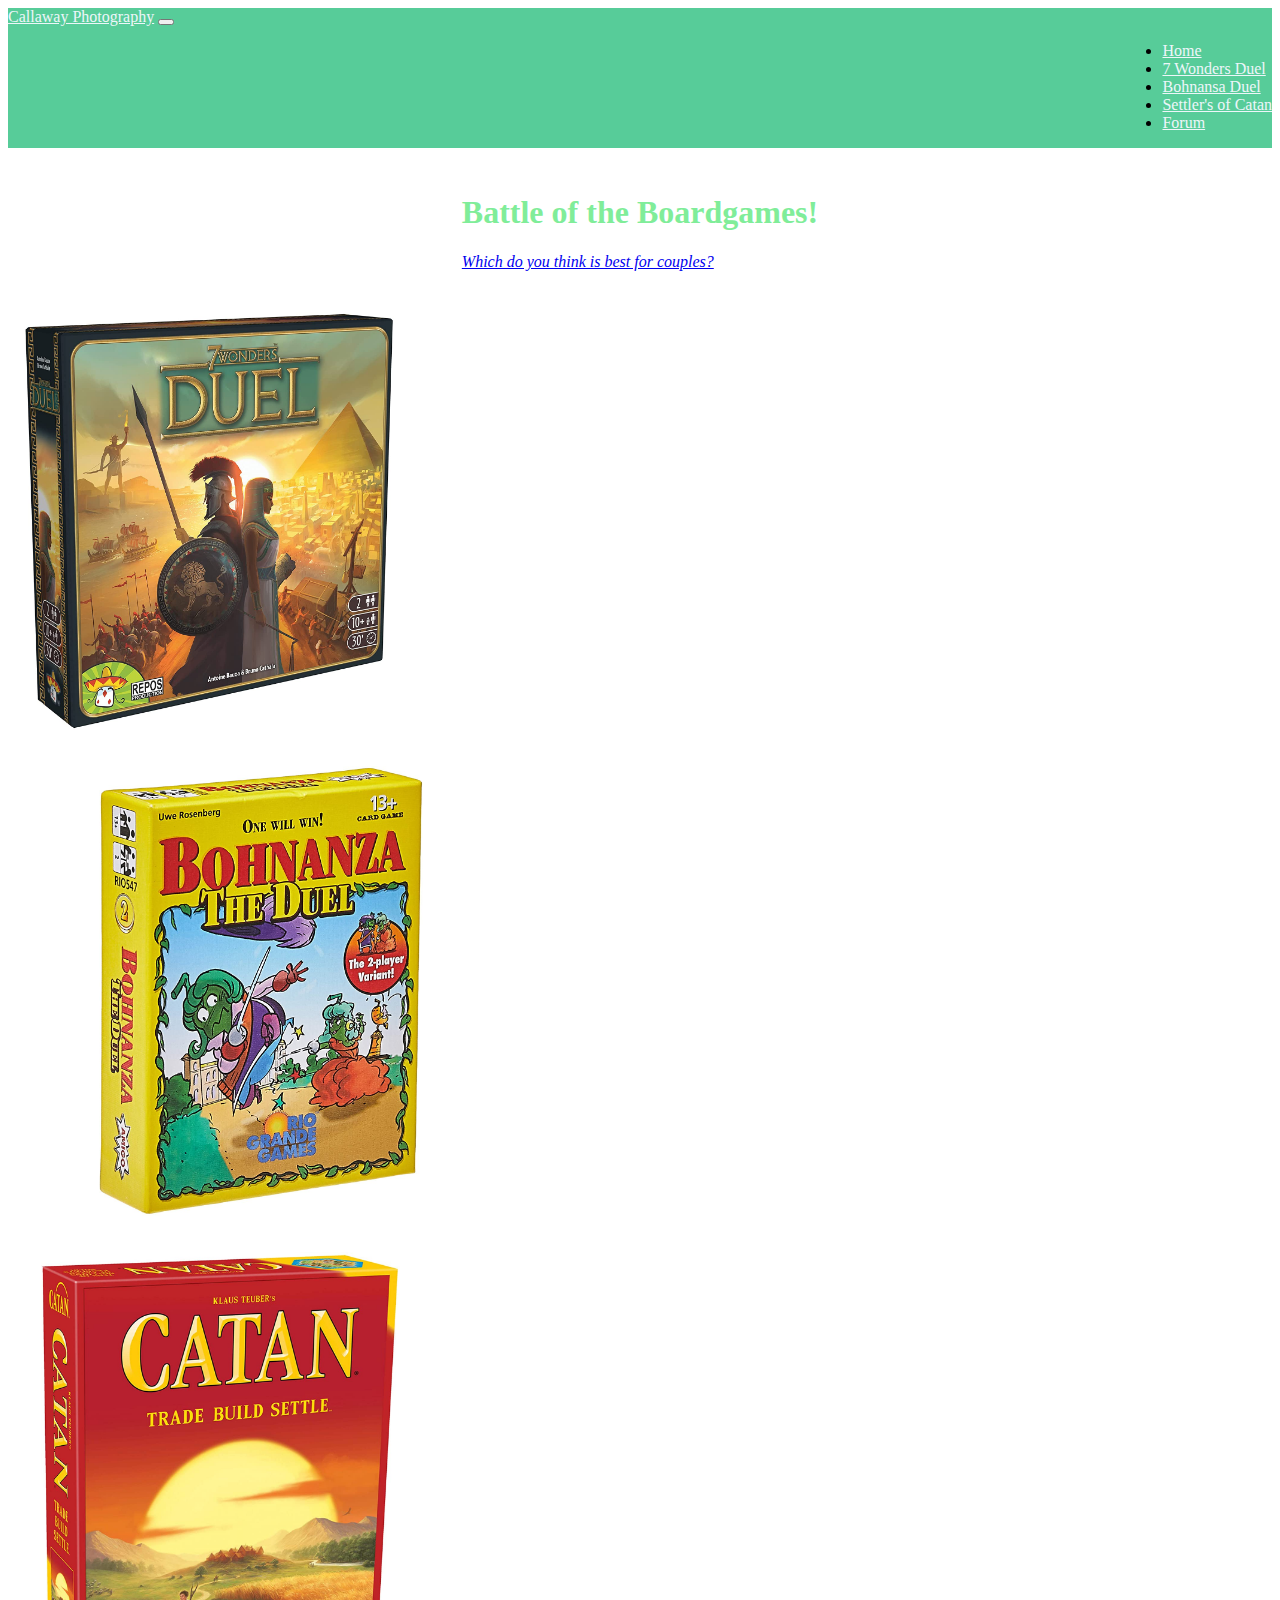
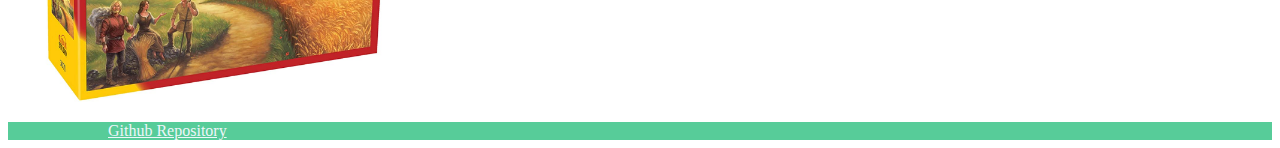
==== index.html @ f67350e7 "fixed links" ====
<!DOCTYPE html>
<html lang="en" dir="ltr">
  <head>
    <meta charset="utf-8">
    <meta name="viewport" content="width=device-width, initial-scale=1, shrink-to-fit=no">
    <link rel="stylesheet" href="https://stackpath.bootstrapcdn.com/bootstrap/4.1.3/css/bootstrap.min.css" integrity="sha384-MCw98/SFnGE8fJT3GXwEOngsV7Zt27NXFoaoApmYm81iuXoPkFOJwJ8ERdknLPMO" crossorigin="anonymous">
    <link rel="stylesheet" href="css/styles.css">
    <title></title>
  </head>
  <body>

    <!-- Menu Bar -->
    <nav class="navbar navbar-expand-lg navbar-light" style="background-color: #57CC99;">
      <a class="navbar-brand" style="color: #EDF6F9; font-family:Snell Roundhand; font-style: cursive;" href="/index.html">Callaway Photography</a>
      <button class="navbar-toggler" type="button" data-toggle="collapse" data-target="#navbarNavDropdown" aria-controls="navbarNavDropdown" aria-expanded="false" aria-label="Toggle navigation">
        <span class="navbar-toggler-icon"></span>
      </button>
      <div class="menu-container">
        <div class="collapse navbar-collapse" id="navbarNavDropdown">
          <ul class="navbar-nav">
            <li class="nav-item active">
              <a class="nav-link" style="color: #EDF6F9;" href="/index.html">Home</a>
            </li>
            <li class="nav-item">
              <a class="nav-link" style="color: #EDF6F9;" href="pages/games/seven-wonders-duel.html">7 Wonders Duel</a>
            </li>
            <li class="nav-item">
              <a class="nav-link" style="color: #EDF6F9;" href="pages/games/bohnanza-duel.html">Bohnansa Duel</a>
            </li>
            <li class="nav-item">
              <a class="nav-link" style="color: #EDF6F9;" href="pages/games/catan-duel.html">Settler's of Catan</a>
            </li>
            <li class="nav-item">
              <a class="nav-link" style="color: #EDF6F9;" href="pages/forum.html">Forum</a>
            </li>
          </ul>
        </div>
      </div>
    </nav>
<!--Intro Content-->
<div class="Intro-content-container">
  <div class="Intro-content">
    <h1>Battle of the Boardgames!</h1>
    <a href="/pages/forum.html" style="color: " id="subtitle"><em>Which do  you think is best for couples?</em></a>
  </div>
</div>
<!--Photo Bar-->
<div class="photo-container-home">
  <div class="photo"><a href="#"><img class="photosize" src="images/7Wondersduelimage.jpg" alt="Picture of 7 Wonders Duel Boardgame"></a></div>
  <div class="photo"><a href="#"><img class="photosize" src="images/Bohnanzaimage.jpg" alt="Picture of Bohnanza Boardgame"></a></div>
  <div class="photo"><a href="#"><img class="photosize" src="images/Settlerpicture.jpg" alt="Picture of Setters of Catan Boardgame"></a></div>
</div>
<!--Footer -->
  <div class="footer-container">
    <div class="footer">
      <a style="color: #EDF6F9"; href="https://github.com/RefinedSnack/cs260_Creative_Project_01.git">Github Repository</a>
    </div>
  </div>

<!--Bootstrap script -->
    <script src="https://code.jquery.com/jquery-3.3.1.slim.min.js" integrity="sha384-q8i/X+965DzO0rT7abK41JStQIAqVgRVzpbzo5smXKp4YfRvH+8abtTE1Pi6jizo" crossorigin="anonymous"></script>
    <script src="https://cdnjs.cloudflare.com/ajax/libs/popper.js/1.14.3/umd/popper.min.js" integrity="sha384-ZMP7rVo3mIykV+2+9J3UJ46jBk0WLaUAdn689aCwoqbBJiSnjAK/l8WvCWPIPm49" crossorigin="anonymous"></script>
    <script src="https://stackpath.bootstrapcdn.com/bootstrap/4.1.3/js/bootstrap.min.js" integrity="sha384-ChfqqxuZUCnJSK3+MXmPNIyE6ZbWh2IMqE241rYiqJxyMiZ6OW/JmZQ5stwEULTy" crossorigin="anonymous"></script>
  </body>
</html>
---- css/styles.css ----
/*Font Style & Color*/
h1, h2{
  font-style: cursive;
  font-family: snell Roundhand;
  color:  #80ED99;
}
.subtitle h1 {
  text-align: center;
}

}
p, ul, h3{
  color: #22577A;
}
#person{ /*Review page reviewer names*/
  color: #EDF6F9;
}


.photosize {
  width: 30%;
}
.photosize-w{
  width: 30%;
}


/*Menu Bar Style*/
.menu-item {
  color: #EDF6F9; /*Font White*/
  display: flex;
  justify-content: flex-end;
}
.menu-container {
  display: flex;
  justify-content: flex-end;
  margin-left: auto;
}

/*Title*/

.title {
  display: flex;
  text-align: center;
  margin-top: 50px;
  margin-bottom: 50px;
  flex-direction: column;
}
.title-container {
  display: flex;
  flex-direction: column;
  justify-content: center;
}

/*Home Page*/
.Intro-content-container{
  display:flex;
  margin: 25px 25px 25px 25px;
  justify-content: center;
}

.photo-container-home {
  display: flex;
  justify-content: center;
}

.photo{
  margin: 1rem 1rem 1rem 1rem;
  display: flex;
  justify-content: center;
}


#list{
  list-style-type: none;
}

.footer-container {
  background-color: #57CC99;
  margin-left: 0;
}
.footer{
  margin-left: 100px;
}


/*Reviews Page*/

.forum-item {
  background-color: #83D3D5;
  display:flex;
  flex-direction: column;
  flex-wrap: wrap;
  margin-bottom: 20px;
  margin-left:100px;
  margin-right:100px;
  padding: 20px 20px 20px 20px;

}
.forum-Container{
  margin-top: 50px;
  margin-bottom: 50px;
}

#reviews {
  font-style: italic;
}


/*Moble */
@media only screen and (max-width: 400px) {


  .photo-container-home, .photo-container-portfolio, .pricing-container {
    display: flex;
    flex-direction: column;
    justify-content: center;
    flex-wrap: wrap;
  }
  .About-item{
    display: flex;
    flex-direction: column;
  }
  .photosize {
    width: 30%;
  }

}
/*Tablet*/
@media only screen and (min-width: 401px) and (max-width: 960px) {

  .photo-container-home, .photo-container-portfolio, .pricing-container {
    display: flex;
    flex-direction: row;
    justify-content: center;
    flex-wrap: wrap;
  }
  .About-item{
    display: flex;
    flex-direction: row;
  }
}
/*Desktop*/
@media only screen and (min-width: 961px){

  .photo-container-home, .photo-container-portfolio, .pricing-container {
    display: flex;
    flex-direction: row;
    flex-wrap: wrap;
    justify-content: center;
  }
  .About-item{
    display: flex;
    flex-direction: row;
  }
}
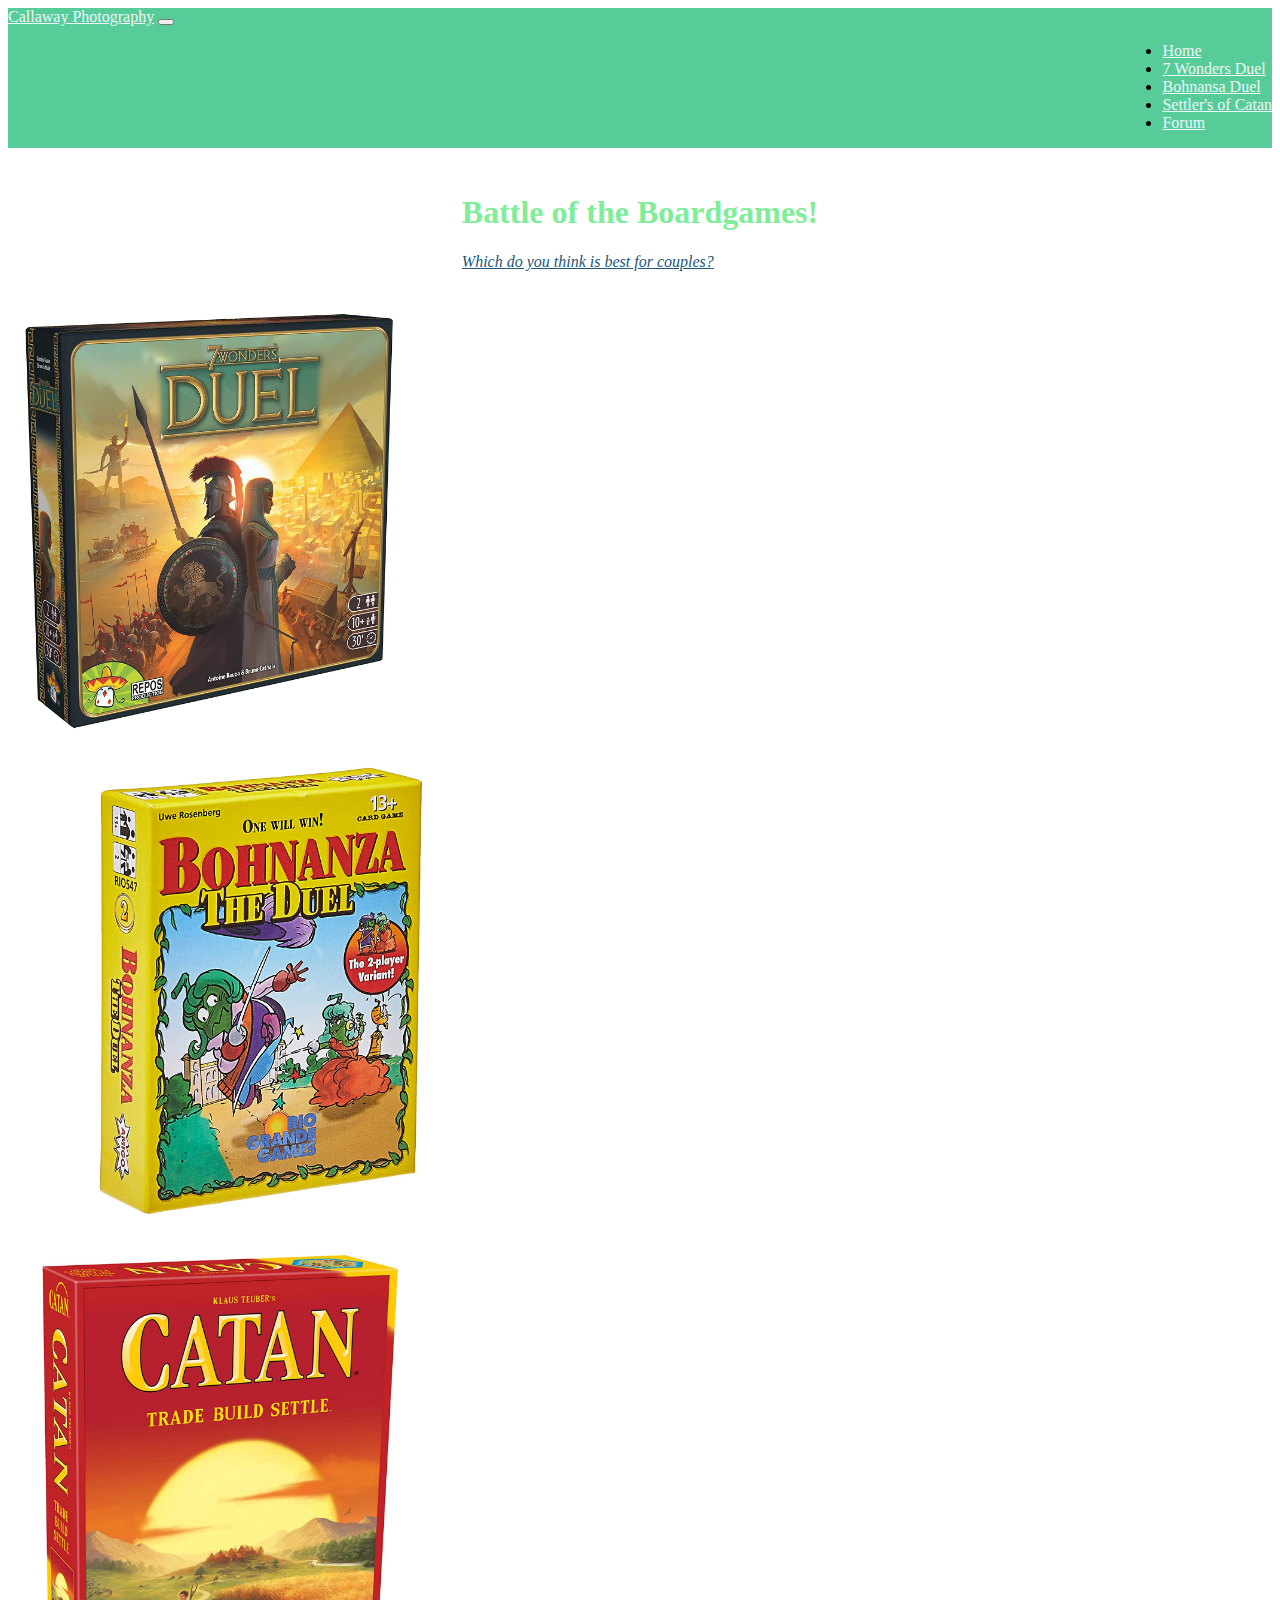
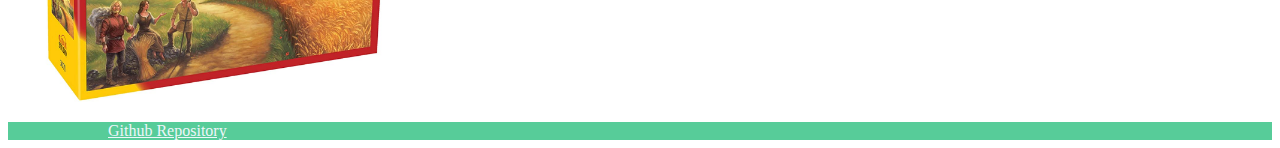
==== commit 27245f74: "new changes yeet" ====
--- a/index.html
+++ b/index.html
@@ -22,16 +22,16 @@
               <a class="nav-link" style="color: #EDF6F9;" href="/index.html">Home</a>
             </li>
             <li class="nav-item">
-              <a class="nav-link" style="color: #EDF6F9;" href="pages/games/seven-wonders-duel.html">7 Wonders Duel</a>
+              <a class="nav-link" style="color: #EDF6F9;" href="/pages/games/seven-wonders-duel.html">7 Wonders Duel</a>
             </li>
             <li class="nav-item">
-              <a class="nav-link" style="color: #EDF6F9;" href="pages/games/bohnanza-duel.html">Bohnansa Duel</a>
+              <a class="nav-link" style="color: #EDF6F9;" href="/pages/games/bohnanza-duel.html">Bohnansa Duel</a>
             </li>
             <li class="nav-item">
-              <a class="nav-link" style="color: #EDF6F9;" href="pages/games/catan-duel.html">Settler's of Catan</a>
+              <a class="nav-link" style="color: #EDF6F9;" href="/pages/games/catan.html">Settler's of Catan</a>
             </li>
             <li class="nav-item">
-              <a class="nav-link" style="color: #EDF6F9;" href="pages/forum.html">Forum</a>
+              <a class="nav-link" style="color: #EDF6F9;" href="/pages/forum.html">Forum</a>
             </li>
           </ul>
         </div>
@@ -41,7 +41,7 @@
 <div class="Intro-content-container">
   <div class="Intro-content">
     <h1>Battle of the Boardgames!</h1>
-    <a href="/pages/forum.html" style="color: " id="subtitle"><em>Which do  you think is best for couples?</em></a>
+    <a href="/pages/forum.html" style="color: #22577A" id="subtitle"><em>Which do  you think is best for couples?</em></a>
   </div>
 </div>
 <!--Photo Bar-->
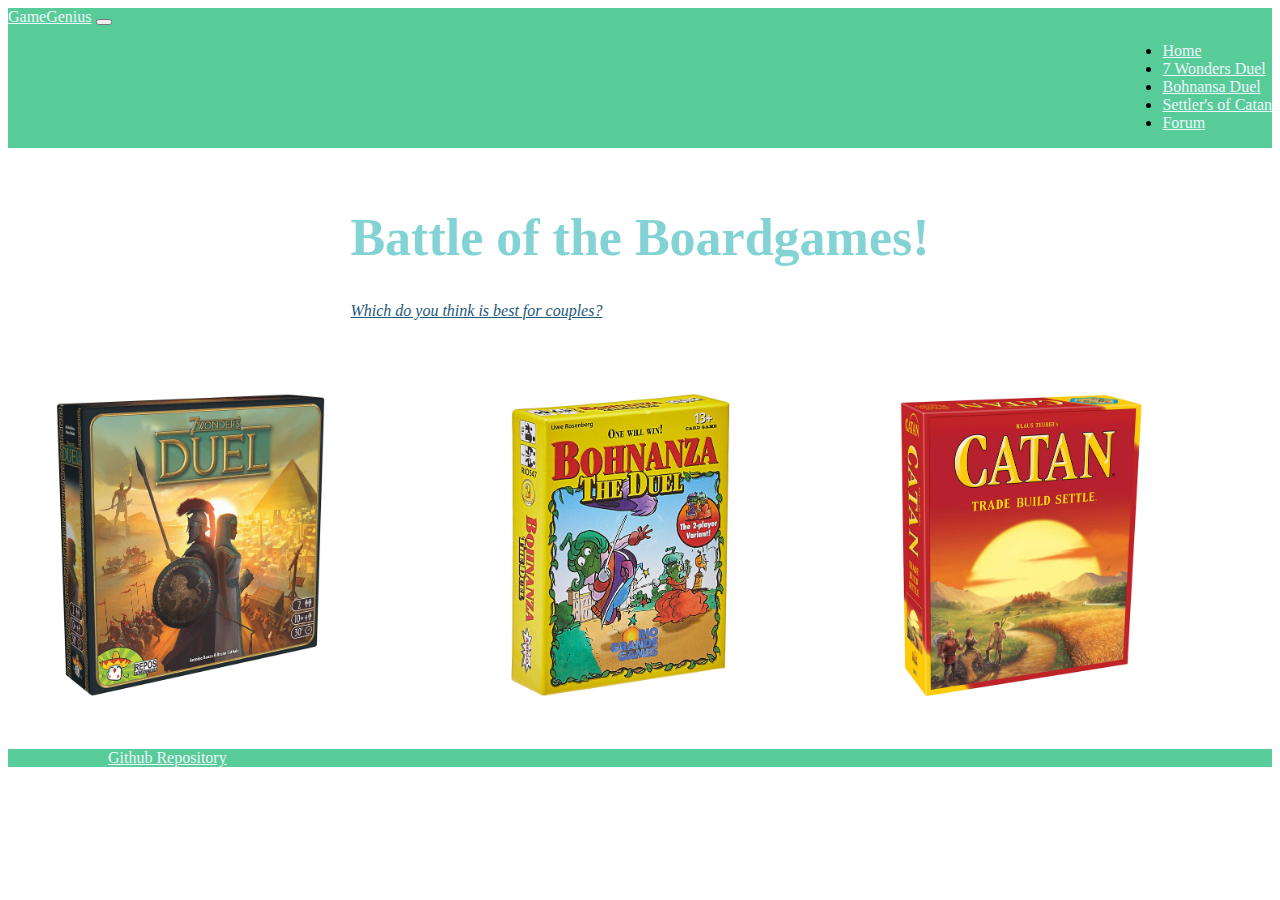
==== commit da040957: "Changed the title on menu bar, updated content on 7wonders and bohnanza pages, added some padding fo" ====
--- a/index.html
+++ b/index.html
@@ -11,7 +11,7 @@
 
     <!-- Menu Bar -->
     <nav class="navbar navbar-expand-lg navbar-light" style="background-color: #57CC99;">
-      <a class="navbar-brand" style="color: #EDF6F9; font-family:Snell Roundhand; font-style: cursive;" href="/index.html">Callaway Photography</a>
+      <a class="navbar-brand" style="color: #EDF6F9; font-family:Snell Roundhand; font-style: cursive;" href="/index.html">GameGenius</a>
       <button class="navbar-toggler" type="button" data-toggle="collapse" data-target="#navbarNavDropdown" aria-controls="navbarNavDropdown" aria-expanded="false" aria-label="Toggle navigation">
         <span class="navbar-toggler-icon"></span>
       </button>
@@ -46,9 +46,9 @@
 </div>
 <!--Photo Bar-->
 <div class="photo-container-home">
-  <div class="photo"><a href="#"><img class="photosize" src="images/7Wondersduelimage.jpg" alt="Picture of 7 Wonders Duel Boardgame"></a></div>
-  <div class="photo"><a href="#"><img class="photosize" src="images/Bohnanzaimage.jpg" alt="Picture of Bohnanza Boardgame"></a></div>
-  <div class="photo"><a href="#"><img class="photosize" src="images/Settlerpicture.jpg" alt="Picture of Setters of Catan Boardgame"></a></div>
+  <div class="photo"><a href="/pages/games/seven-wonders-duel.html"><img class="photosize" src="images/7Wondersduelimage.jpg" alt="Picture of 7 Wonders Duel Boardgame"></a></div>
+  <div class="photo"><a href="/pages/games/bohnanza-duel.html"><img class="photosize" src="images/Bohnanzaimage.jpg" alt="Picture of Bohnanza Boardgame"></a></div>
+  <div class="photo"><a href="/pages/games/catan.html"><img class="photosize" src="images/Settlerpicture.jpg" alt="Picture of Setters of Catan Boardgame"></a></div>
 </div>
 <!--Footer -->
   <div class="footer-container">
--- a/css/styles.css
+++ b/css/styles.css
@@ -2,10 +2,13 @@
 h1, h2{
   font-style: cursive;
   font-family: snell Roundhand;
-  color:  #80ED99;
+  color: #83D3D5;
 }
 .subtitle h1 {
   text-align: center;
+}
+h1 {
+  font-size: 52px;
 }
 
 }
@@ -18,10 +21,7 @@
 
 
 .photosize {
-  width: 30%;
-}
-.photosize-w{
-  width: 30%;
+  width: 75%;
 }
 
 
@@ -61,13 +61,15 @@
 
 .photo-container-home {
   display: flex;
-  justify-content: center;
+  justify-content: center
+  margin: 50px;
 }
 
 .photo{
-  margin: 1rem 1rem 1rem 1rem;
+  margin: 2rem;
   display: flex;
   justify-content: center;
+  padding: 1rem;
 }
 
 
@@ -87,7 +89,7 @@
 /*Reviews Page*/
 
 .forum-item {
-  background-color: #83D3D5;
+  background-color: #80ED99;
   display:flex;
   flex-direction: column;
   flex-wrap: wrap;
@@ -111,12 +113,15 @@
 @media only screen and (max-width: 400px) {
 
 
-  .photo-container-home, .photo-container-portfolio, .pricing-container {
+  .photo-container-home, {
     display: flex;
     flex-direction: column;
     justify-content: center;
     flex-wrap: wrap;
   }
+<<<<<<< HEAD
+
+=======
   .About-item{
     display: flex;
     flex-direction: column;
@@ -124,33 +129,33 @@
   .photosize {
     width: 30%;
   }
-
+>>>>>>> aa1ef482dcfc7e48b82960d0d3672248b68a5b23
 }
 /*Tablet*/
 @media only screen and (min-width: 401px) and (max-width: 960px) {
 
-  .photo-container-home, .photo-container-portfolio, .pricing-container {
+  .photo-container-home,{
     display: flex;
     flex-direction: row;
     justify-content: center;
     flex-wrap: wrap;
   }
+<<<<<<< HEAD
+=======
   .About-item{
     display: flex;
     flex-direction: row;
   }
+>>>>>>> aa1ef482dcfc7e48b82960d0d3672248b68a5b23
+
 }
 /*Desktop*/
 @media only screen and (min-width: 961px){
 
-  .photo-container-home, .photo-container-portfolio, .pricing-container {
+  .photo-container-home, {
     display: flex;
     flex-direction: row;
     flex-wrap: wrap;
     justify-content: center;
   }
-  .About-item{
-    display: flex;
-    flex-direction: row;
-  }
 }
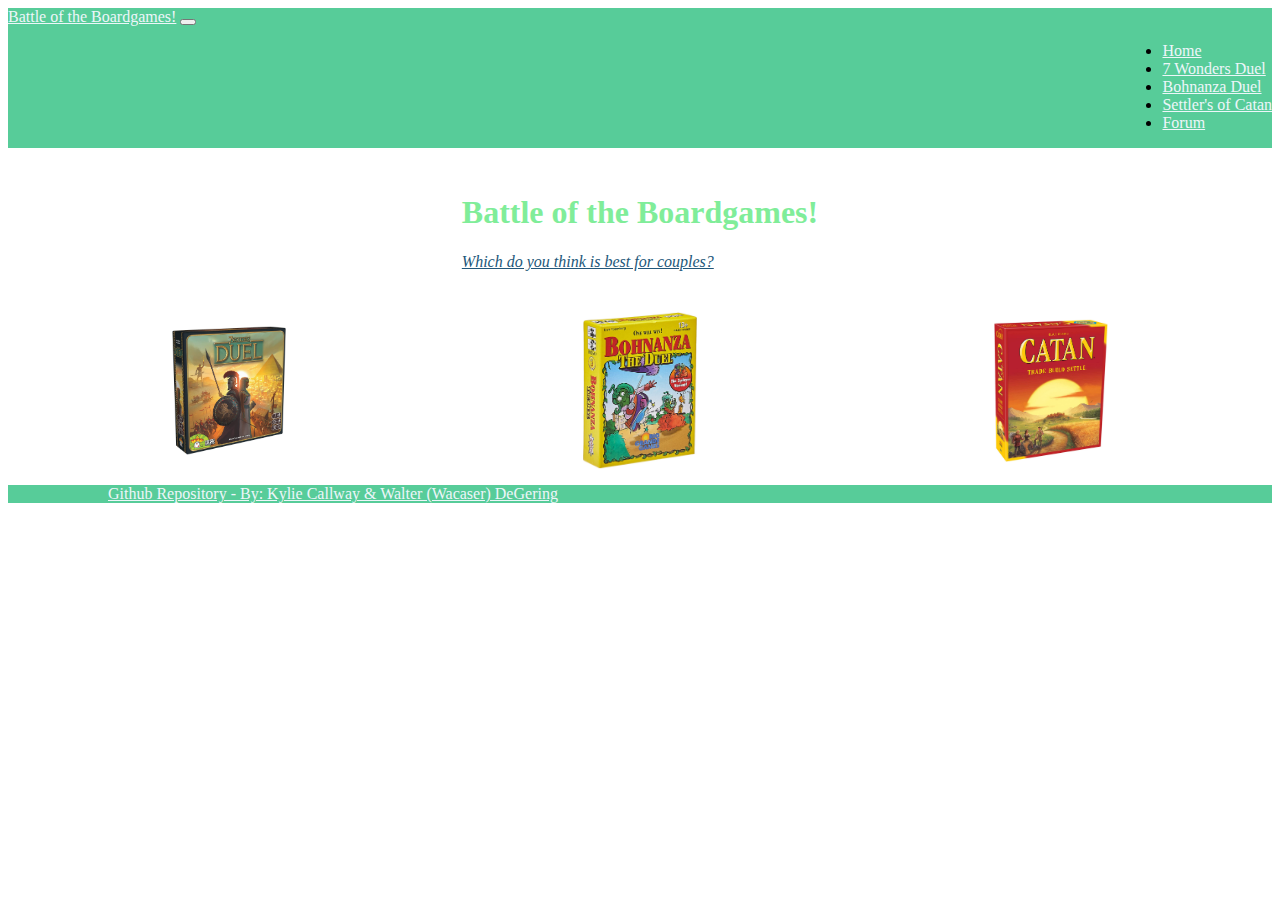
==== commit ed6438a5: "Fixed flex content on the page and added title and content" ====
--- a/index.html
+++ b/index.html
@@ -11,7 +11,7 @@
 
     <!-- Menu Bar -->
     <nav class="navbar navbar-expand-lg navbar-light" style="background-color: #57CC99;">
-      <a class="navbar-brand" style="color: #EDF6F9; font-family:Snell Roundhand; font-style: cursive;" href="/index.html">GameGenius</a>
+      <a class="navbar-brand" style="color: #EDF6F9; font-family:Snell Roundhand; font-style: cursive;" href="/index.html">Battle of the Boardgames!</a>
       <button class="navbar-toggler" type="button" data-toggle="collapse" data-target="#navbarNavDropdown" aria-controls="navbarNavDropdown" aria-expanded="false" aria-label="Toggle navigation">
         <span class="navbar-toggler-icon"></span>
       </button>
@@ -25,7 +25,7 @@
               <a class="nav-link" style="color: #EDF6F9;" href="/pages/games/seven-wonders-duel.html">7 Wonders Duel</a>
             </li>
             <li class="nav-item">
-              <a class="nav-link" style="color: #EDF6F9;" href="/pages/games/bohnanza-duel.html">Bohnansa Duel</a>
+              <a class="nav-link" style="color: #EDF6F9;" href="/pages/games/bohnanza-duel.html">Bohnanza Duel</a>
             </li>
             <li class="nav-item">
               <a class="nav-link" style="color: #EDF6F9;" href="/pages/games/catan.html">Settler's of Catan</a>
@@ -46,14 +46,14 @@
 </div>
 <!--Photo Bar-->
 <div class="photo-container-home">
-  <div class="photo"><a href="/pages/games/seven-wonders-duel.html"><img class="photosize" src="images/7Wondersduelimage.jpg" alt="Picture of 7 Wonders Duel Boardgame"></a></div>
-  <div class="photo"><a href="/pages/games/bohnanza-duel.html"><img class="photosize" src="images/Bohnanzaimage.jpg" alt="Picture of Bohnanza Boardgame"></a></div>
-  <div class="photo"><a href="/pages/games/catan.html"><img class="photosize" src="images/Settlerpicture.jpg" alt="Picture of Setters of Catan Boardgame"></a></div>
+  <div class="photo-home"><a class="anch-link" accesskey=""href="#"><img class="photosize" src="images/7Wondersduelimage.jpg" alt="Picture of 7 Wonders Duel Boardgame"></a></div>
+  <div class="photo-home"><a class="anch-link" href="#"><img class="photosize" src="images/Bohnanzaimage.jpg" alt="Picture of Bohnanza Boardgame"></a></div>
+  <div class="photo-home"><a class="anch-link" href="#"><img class="photosize" src="images/Settlerpicture.jpg" alt="Picture of Setters of Catan Boardgame"></a></div>
 </div>
 <!--Footer -->
   <div class="footer-container">
     <div class="footer">
-      <a style="color: #EDF6F9"; href="https://github.com/RefinedSnack/cs260_Creative_Project_01.git">Github Repository</a>
+      <a style="color: #EDF6F9"; href="https://github.com/RefinedSnack/cs260_Creative_Project_01.git">Github Repository - By: Kylie Callway & Walter (Wacaser) DeGering</a>
     </div>
   </div>
 
--- a/css/styles.css
+++ b/css/styles.css
@@ -2,13 +2,10 @@
 h1, h2{
   font-style: cursive;
   font-family: snell Roundhand;
-  color: #83D3D5;
+  color:  #80ED99;
 }
 .subtitle h1 {
   text-align: center;
-}
-h1 {
-  font-size: 52px;
 }
 
 }
@@ -21,7 +18,10 @@
 
 
 .photosize {
-  width: 75%;
+  width: 30%;
+}
+.photosize-w{
+  width: 30%;
 }
 
 
@@ -59,17 +59,17 @@
   justify-content: center;
 }
 
-.photo-container-home {
+.photo-container-home, .photo-container-portfolio, .pricing-container {
   display: flex;
-  justify-content: center
-  margin: 50px;
+  flex-direction: row;
+  justify-content: center;
+  flex-wrap: wrap;
 }
 
-.photo{
-  margin: 2rem;
+.photo-home{
+  margin: 1rem 1rem 1rem 1rem;
   display: flex;
   justify-content: center;
-  padding: 1rem;
 }
 
 
@@ -89,7 +89,7 @@
 /*Reviews Page*/
 
 .forum-item {
-  background-color: #80ED99;
+  background-color: #83D3D5;
   display:flex;
   flex-direction: column;
   flex-wrap: wrap;
@@ -108,20 +108,31 @@
   font-style: italic;
 }
 
+/*About Page*/
+.About-item {
+  margin: 1rem 1rem 1rem 1rem;
+  display: flex;
+  justify-content: center;
+  flex-wrap: wrap;
+}
+
+.About-content-container {
+  background-color: #FFDDD2;
+  display: flex;
+  justify-content: center;
+  margin-left: 0;
+}
 
 /*Moble */
 @media only screen and (max-width: 400px) {
 
 
-  .photo-container-home, {
+  .photo-container-home, .photo-container-portfolio, .pricing-container {
     display: flex;
     flex-direction: column;
     justify-content: center;
     flex-wrap: wrap;
   }
-<<<<<<< HEAD
-
-=======
   .About-item{
     display: flex;
     flex-direction: column;
@@ -129,33 +140,44 @@
   .photosize {
     width: 30%;
   }
->>>>>>> aa1ef482dcfc7e48b82960d0d3672248b68a5b23
 }
 /*Tablet*/
 @media only screen and (min-width: 401px) and (max-width: 960px) {
 
-  .photo-container-home,{
+  .photo-container-home, .photo-container-portfolio, .pricing-container {
     display: flex;
     flex-direction: row;
     justify-content: center;
     flex-wrap: wrap;
   }
-<<<<<<< HEAD
-=======
   .About-item{
     display: flex;
     flex-direction: row;
   }
->>>>>>> aa1ef482dcfc7e48b82960d0d3672248b68a5b23
 
 }
 /*Desktop*/
 @media only screen and (min-width: 961px){
 
-  .photo-container-home, {
+  .photo-container-home {
     display: flex;
     flex-direction: row;
     flex-wrap: wrap;
     justify-content: center;
   }
+  .photo-home {
+        width: 30%;
+        display: flex ;
+        align-items: center;
+        justify-content: center !important;
+  }
+  .About-item{
+    display: flex;
+    flex-direction: row;
+  }
+  .anch-link{
+    width: 100%;
+    display: flex;
+    justify-content: center;
+  }
 }
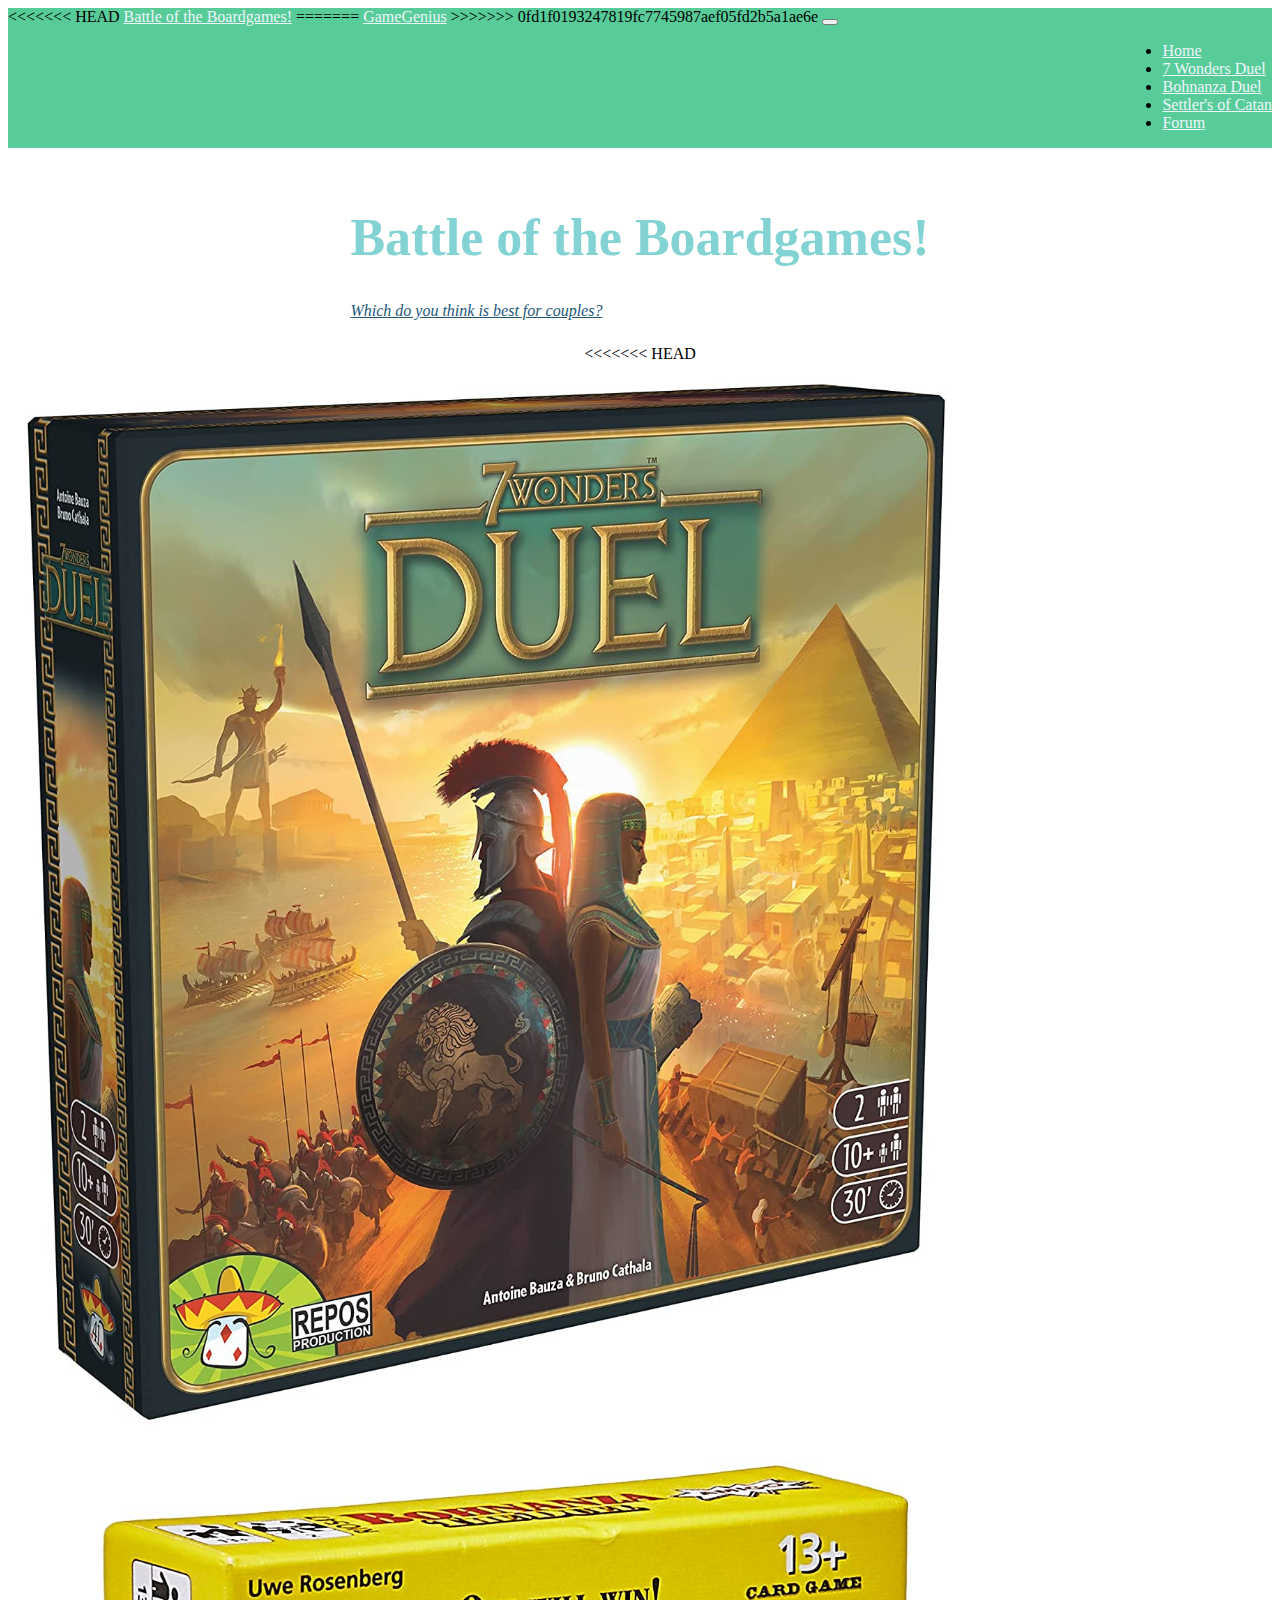
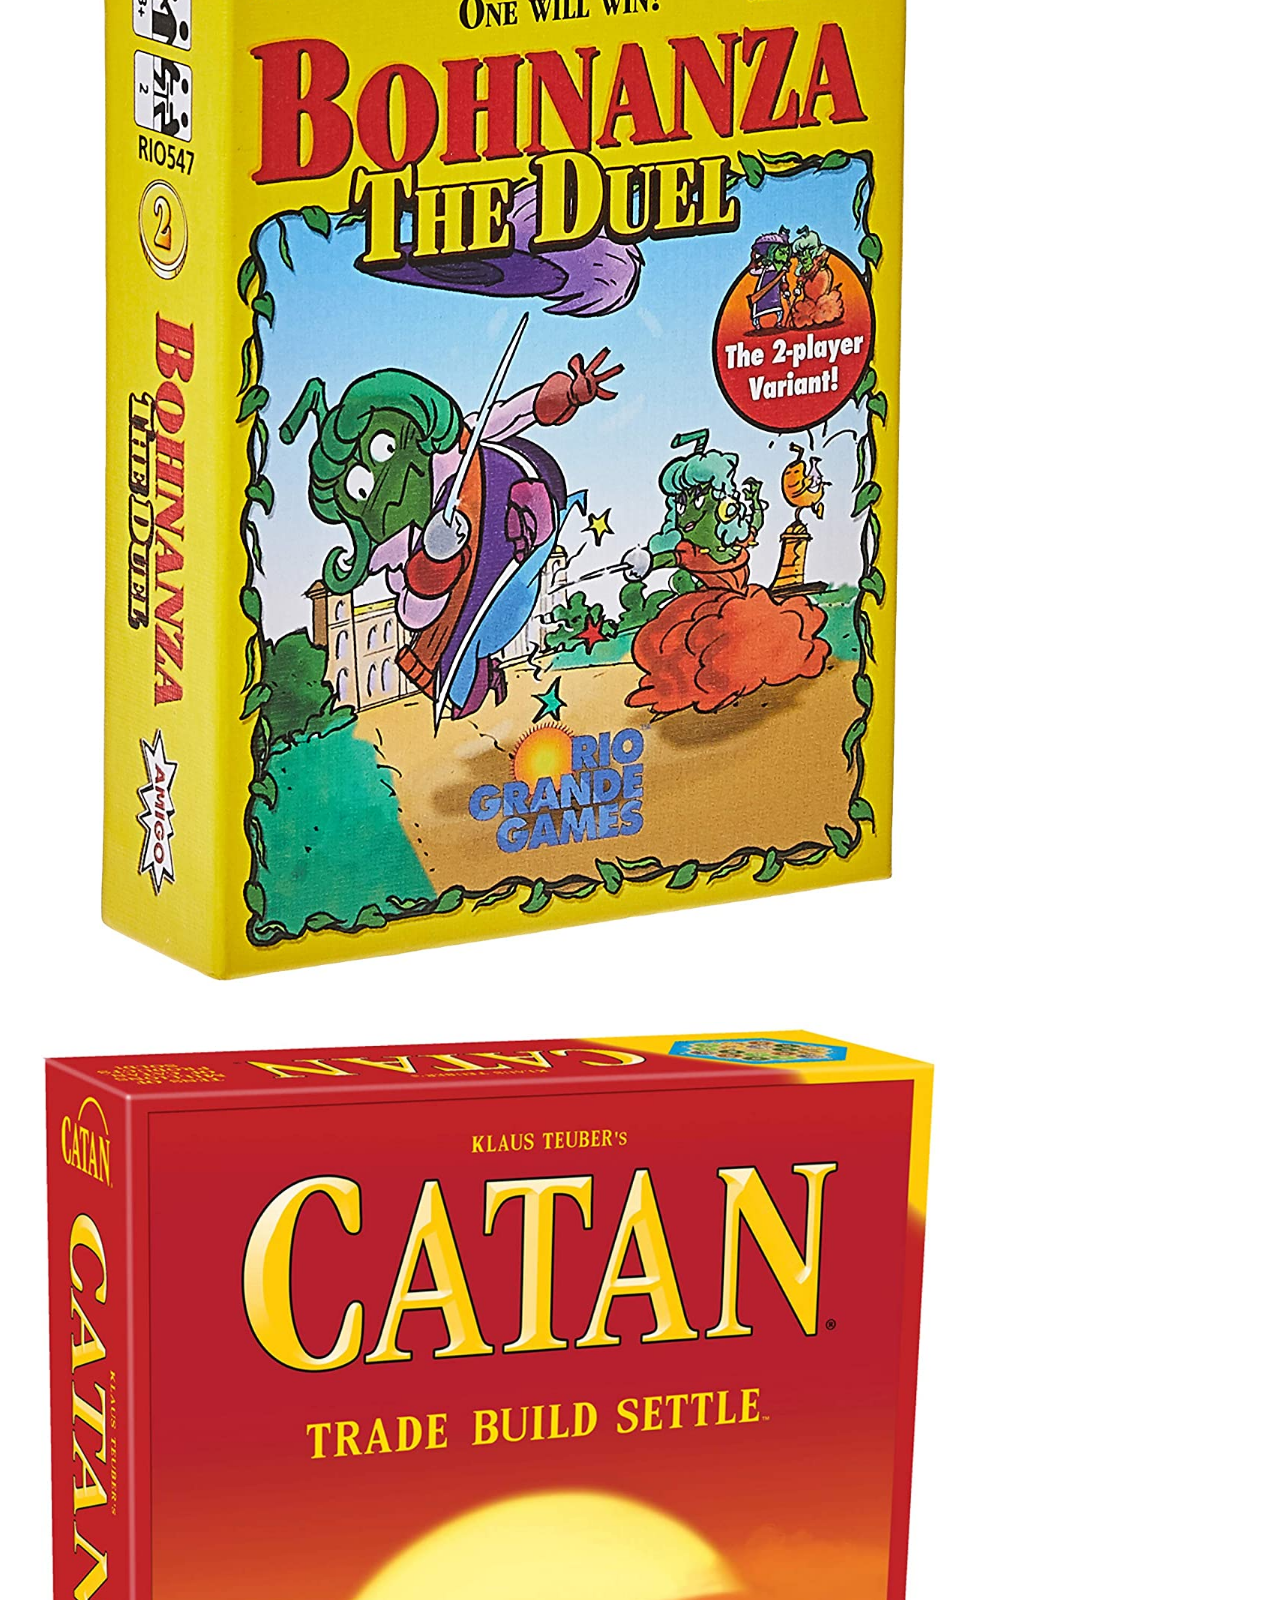
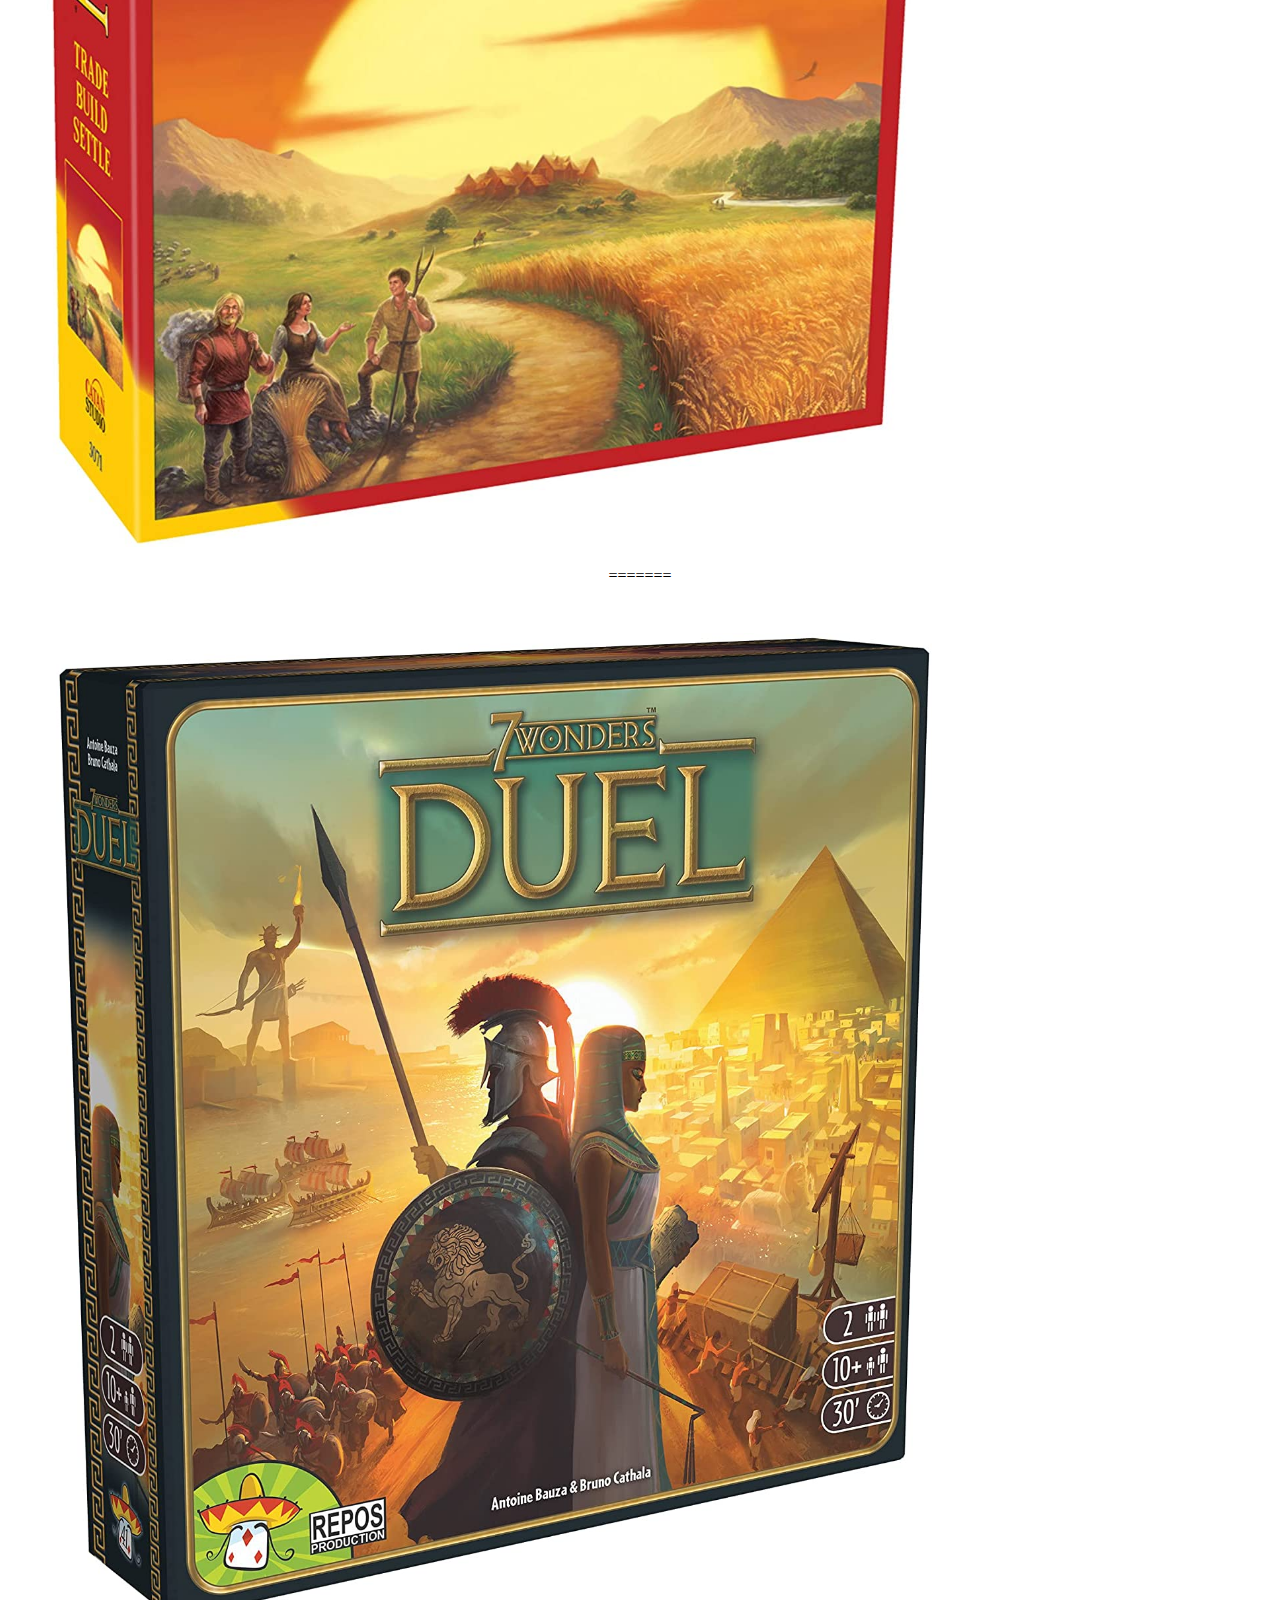
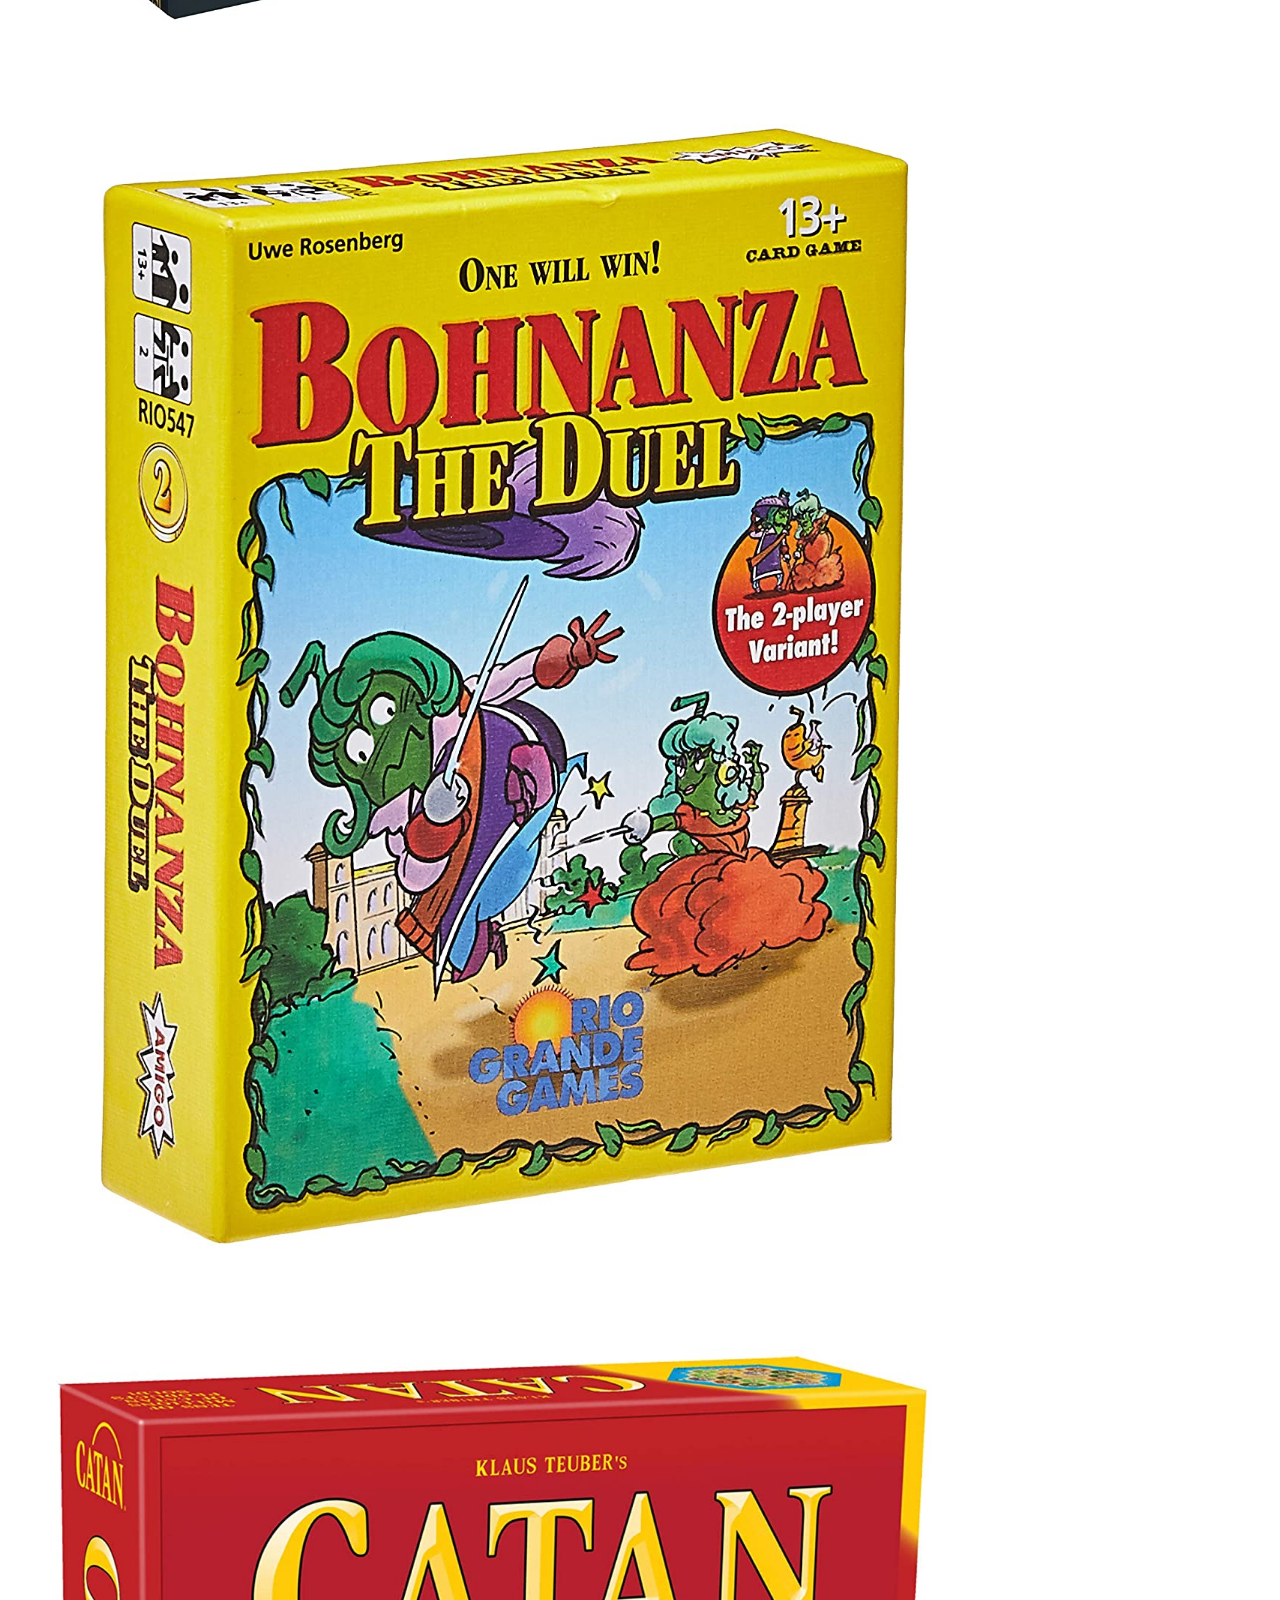
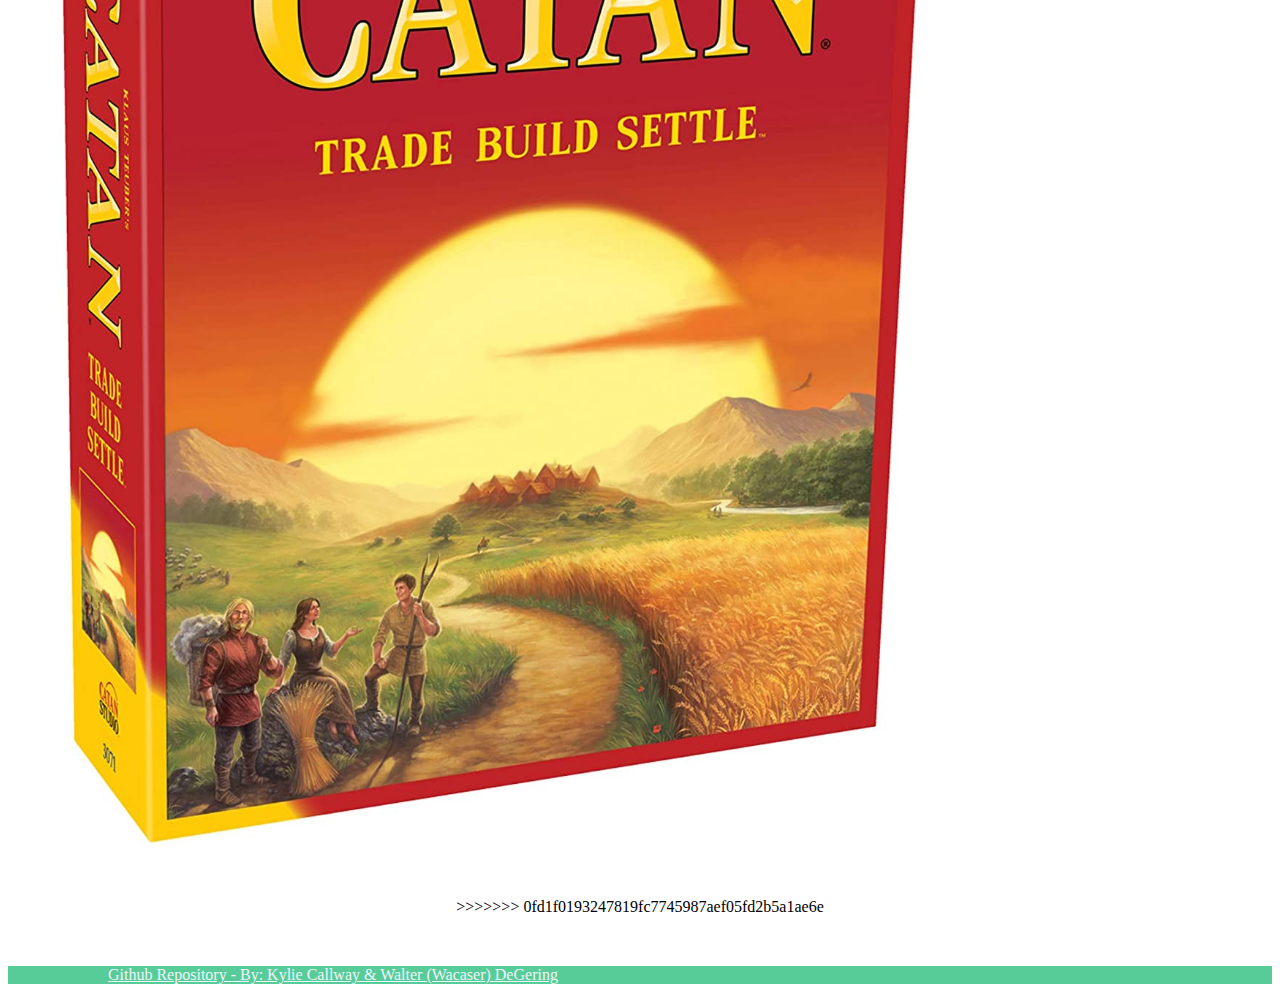
==== commit f0d33a5e: "merged" ====
--- a/index.html
+++ b/index.html
@@ -11,7 +11,11 @@
 
     <!-- Menu Bar -->
     <nav class="navbar navbar-expand-lg navbar-light" style="background-color: #57CC99;">
+<<<<<<< HEAD
       <a class="navbar-brand" style="color: #EDF6F9; font-family:Snell Roundhand; font-style: cursive;" href="/index.html">Battle of the Boardgames!</a>
+=======
+      <a class="navbar-brand" style="color: #EDF6F9; font-family:Snell Roundhand; font-style: cursive;" href="/index.html">GameGenius</a>
+>>>>>>> 0fd1f0193247819fc7745987aef05fd2b5a1ae6e
       <button class="navbar-toggler" type="button" data-toggle="collapse" data-target="#navbarNavDropdown" aria-controls="navbarNavDropdown" aria-expanded="false" aria-label="Toggle navigation">
         <span class="navbar-toggler-icon"></span>
       </button>
@@ -46,9 +50,15 @@
 </div>
 <!--Photo Bar-->
 <div class="photo-container-home">
+<<<<<<< HEAD
   <div class="photo-home"><a class="anch-link" accesskey=""href="#"><img class="photosize" src="images/7Wondersduelimage.jpg" alt="Picture of 7 Wonders Duel Boardgame"></a></div>
   <div class="photo-home"><a class="anch-link" href="#"><img class="photosize" src="images/Bohnanzaimage.jpg" alt="Picture of Bohnanza Boardgame"></a></div>
   <div class="photo-home"><a class="anch-link" href="#"><img class="photosize" src="images/Settlerpicture.jpg" alt="Picture of Setters of Catan Boardgame"></a></div>
+=======
+  <div class="photo"><a href="/pages/games/seven-wonders-duel.html"><img class="photosize" src="images/7Wondersduelimage.jpg" alt="Picture of 7 Wonders Duel Boardgame"></a></div>
+  <div class="photo"><a href="/pages/games/bohnanza-duel.html"><img class="photosize" src="images/Bohnanzaimage.jpg" alt="Picture of Bohnanza Boardgame"></a></div>
+  <div class="photo"><a href="/pages/games/catan.html"><img class="photosize" src="images/Settlerpicture.jpg" alt="Picture of Setters of Catan Boardgame"></a></div>
+>>>>>>> 0fd1f0193247819fc7745987aef05fd2b5a1ae6e
 </div>
 <!--Footer -->
   <div class="footer-container">
--- a/css/styles.css
+++ b/css/styles.css
@@ -2,28 +2,26 @@
 h1, h2{
   font-style: cursive;
   font-family: snell Roundhand;
-  color:  #80ED99;
+  color: #83D3D5;
 }
 .subtitle h1 {
   text-align: center;
 }
+h1 {
+  font-size: 52px;
+}
+p{
+  font-size: 20px;
+}
 
 }
-p, ul, h3{
+p, ul, h3, #person{
   color: #22577A;
 }
-#person{ /*Review page reviewer names*/
-  color: #EDF6F9;
-}
-
 
 .photosize {
-  width: 30%;
+  width: 75%;
 }
-.photosize-w{
-  width: 30%;
-}
-
 
 /*Menu Bar Style*/
 .menu-item {
@@ -61,6 +59,7 @@
 
 .photo-container-home, .photo-container-portfolio, .pricing-container {
   display: flex;
+<<<<<<< HEAD
   flex-direction: row;
   justify-content: center;
   flex-wrap: wrap;
@@ -68,8 +67,17 @@
 
 .photo-home{
   margin: 1rem 1rem 1rem 1rem;
+=======
+  justify-content: center
+  margin: 50px;
+}
+
+.photo{
+  margin: 2rem;
+>>>>>>> 0fd1f0193247819fc7745987aef05fd2b5a1ae6e
   display: flex;
   justify-content: center;
+  padding: 1rem;
 }
 
 
@@ -79,7 +87,7 @@
 
 .footer-container {
   background-color: #57CC99;
-  margin-left: 0;
+  margin-top: 50px;
 }
 .footer{
   margin-left: 100px;
@@ -89,13 +97,11 @@
 /*Reviews Page*/
 
 .forum-item {
-  background-color: #83D3D5;
+  background-color: #D3FAD7;
   display:flex;
   flex-direction: column;
   flex-wrap: wrap;
   margin-bottom: 20px;
-  margin-left:100px;
-  margin-right:100px;
   padding: 20px 20px 20px 20px;
 
 }
@@ -106,65 +112,51 @@
 
 #reviews {
   font-style: italic;
+  color: #22577A;
 }
 
-/*About Page*/
-.About-item {
-  margin: 1rem 1rem 1rem 1rem;
-  display: flex;
-  justify-content: center;
-  flex-wrap: wrap;
-}
-
-.About-content-container {
-  background-color: #FFDDD2;
-  display: flex;
-  justify-content: center;
-  margin-left: 0;
-}
 
 /*Moble */
 @media only screen and (max-width: 400px) {
 
 
-  .photo-container-home, .photo-container-portfolio, .pricing-container {
+  .photo-container-home, {
     display: flex;
     flex-direction: column;
     justify-content: center;
     flex-wrap: wrap;
   }
-  .About-item{
-    display: flex;
-    flex-direction: column;
-  }
-  .photosize {
-    width: 30%;
-  }
+
 }
 /*Tablet*/
 @media only screen and (min-width: 401px) and (max-width: 960px) {
 
-  .photo-container-home, .photo-container-portfolio, .pricing-container {
+  .photo-container-home,{
     display: flex;
     flex-direction: row;
     justify-content: center;
     flex-wrap: wrap;
   }
-  .About-item{
-    display: flex;
-    flex-direction: row;
+  .forum-item {
+    margin-left:100px;
+    margin-right:100px;
   }
 
 }
 /*Desktop*/
 @media only screen and (min-width: 961px){
 
+<<<<<<< HEAD
   .photo-container-home {
+=======
+  .photo-container-home, {
+>>>>>>> 0fd1f0193247819fc7745987aef05fd2b5a1ae6e
     display: flex;
     flex-direction: row;
     flex-wrap: wrap;
     justify-content: center;
   }
+<<<<<<< HEAD
   .photo-home {
         width: 30%;
         display: flex ;
@@ -174,6 +166,11 @@
   .About-item{
     display: flex;
     flex-direction: row;
+=======
+  .forum-item {
+    margin-left:100px;
+    margin-right:100px;
+>>>>>>> 0fd1f0193247819fc7745987aef05fd2b5a1ae6e
   }
   .anch-link{
     width: 100%;
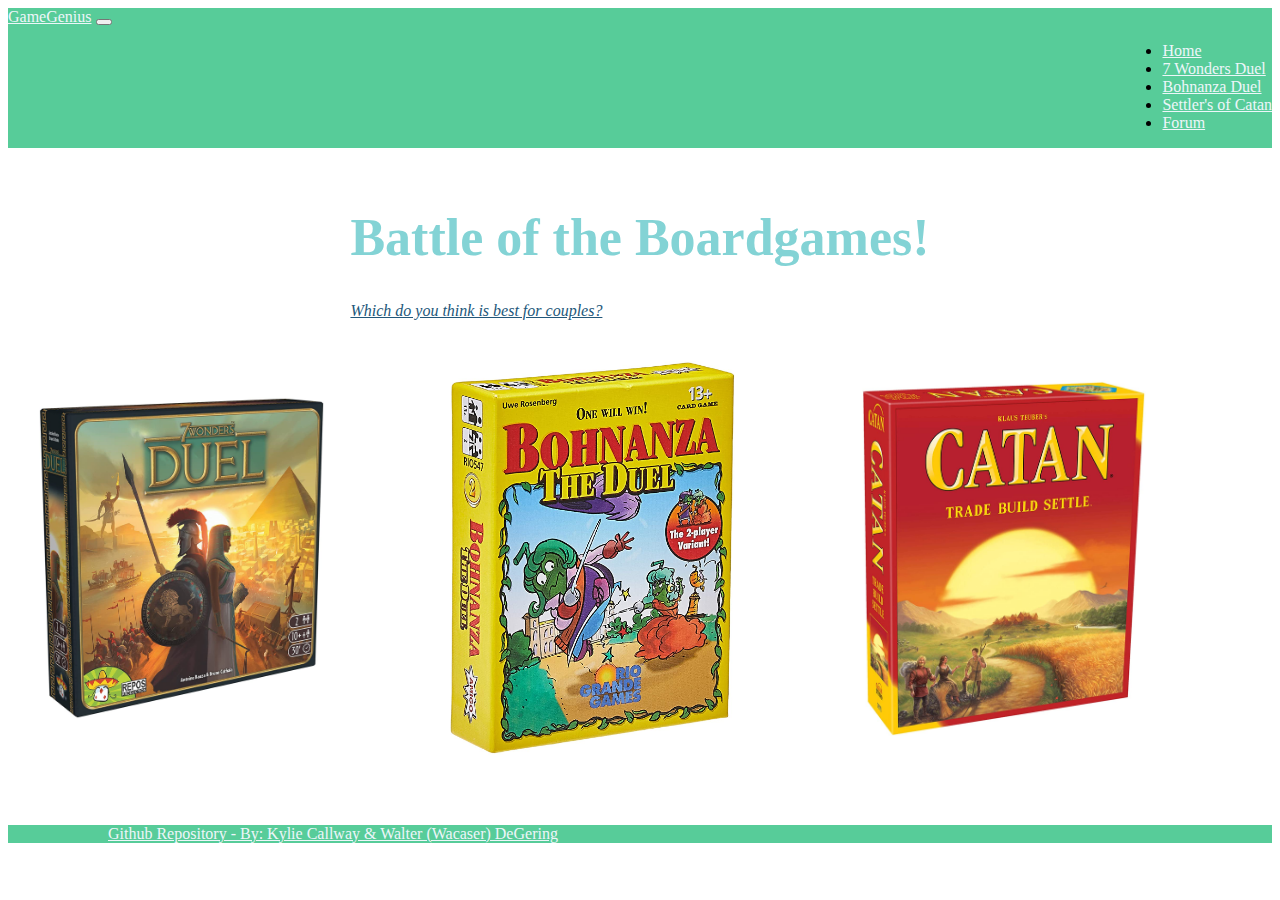
==== commit 657971a5: "merged" ====
--- a/index.html
+++ b/index.html
@@ -11,11 +11,7 @@
 
     <!-- Menu Bar -->
     <nav class="navbar navbar-expand-lg navbar-light" style="background-color: #57CC99;">
-<<<<<<< HEAD
-      <a class="navbar-brand" style="color: #EDF6F9; font-family:Snell Roundhand; font-style: cursive;" href="/index.html">Battle of the Boardgames!</a>
-=======
       <a class="navbar-brand" style="color: #EDF6F9; font-family:Snell Roundhand; font-style: cursive;" href="/index.html">GameGenius</a>
->>>>>>> 0fd1f0193247819fc7745987aef05fd2b5a1ae6e
       <button class="navbar-toggler" type="button" data-toggle="collapse" data-target="#navbarNavDropdown" aria-controls="navbarNavDropdown" aria-expanded="false" aria-label="Toggle navigation">
         <span class="navbar-toggler-icon"></span>
       </button>
@@ -50,15 +46,9 @@
 </div>
 <!--Photo Bar-->
 <div class="photo-container-home">
-<<<<<<< HEAD
   <div class="photo-home"><a class="anch-link" accesskey=""href="#"><img class="photosize" src="images/7Wondersduelimage.jpg" alt="Picture of 7 Wonders Duel Boardgame"></a></div>
   <div class="photo-home"><a class="anch-link" href="#"><img class="photosize" src="images/Bohnanzaimage.jpg" alt="Picture of Bohnanza Boardgame"></a></div>
   <div class="photo-home"><a class="anch-link" href="#"><img class="photosize" src="images/Settlerpicture.jpg" alt="Picture of Setters of Catan Boardgame"></a></div>
-=======
-  <div class="photo"><a href="/pages/games/seven-wonders-duel.html"><img class="photosize" src="images/7Wondersduelimage.jpg" alt="Picture of 7 Wonders Duel Boardgame"></a></div>
-  <div class="photo"><a href="/pages/games/bohnanza-duel.html"><img class="photosize" src="images/Bohnanzaimage.jpg" alt="Picture of Bohnanza Boardgame"></a></div>
-  <div class="photo"><a href="/pages/games/catan.html"><img class="photosize" src="images/Settlerpicture.jpg" alt="Picture of Setters of Catan Boardgame"></a></div>
->>>>>>> 0fd1f0193247819fc7745987aef05fd2b5a1ae6e
 </div>
 <!--Footer -->
   <div class="footer-container">
--- a/css/styles.css
+++ b/css/styles.css
@@ -146,17 +146,12 @@
 /*Desktop*/
 @media only screen and (min-width: 961px){
 
-<<<<<<< HEAD
   .photo-container-home {
-=======
-  .photo-container-home, {
->>>>>>> 0fd1f0193247819fc7745987aef05fd2b5a1ae6e
     display: flex;
     flex-direction: row;
     flex-wrap: wrap;
     justify-content: center;
   }
-<<<<<<< HEAD
   .photo-home {
         width: 30%;
         display: flex ;
@@ -166,12 +161,7 @@
   .About-item{
     display: flex;
     flex-direction: row;
-=======
-  .forum-item {
-    margin-left:100px;
-    margin-right:100px;
->>>>>>> 0fd1f0193247819fc7745987aef05fd2b5a1ae6e
-  }
+
   .anch-link{
     width: 100%;
     display: flex;
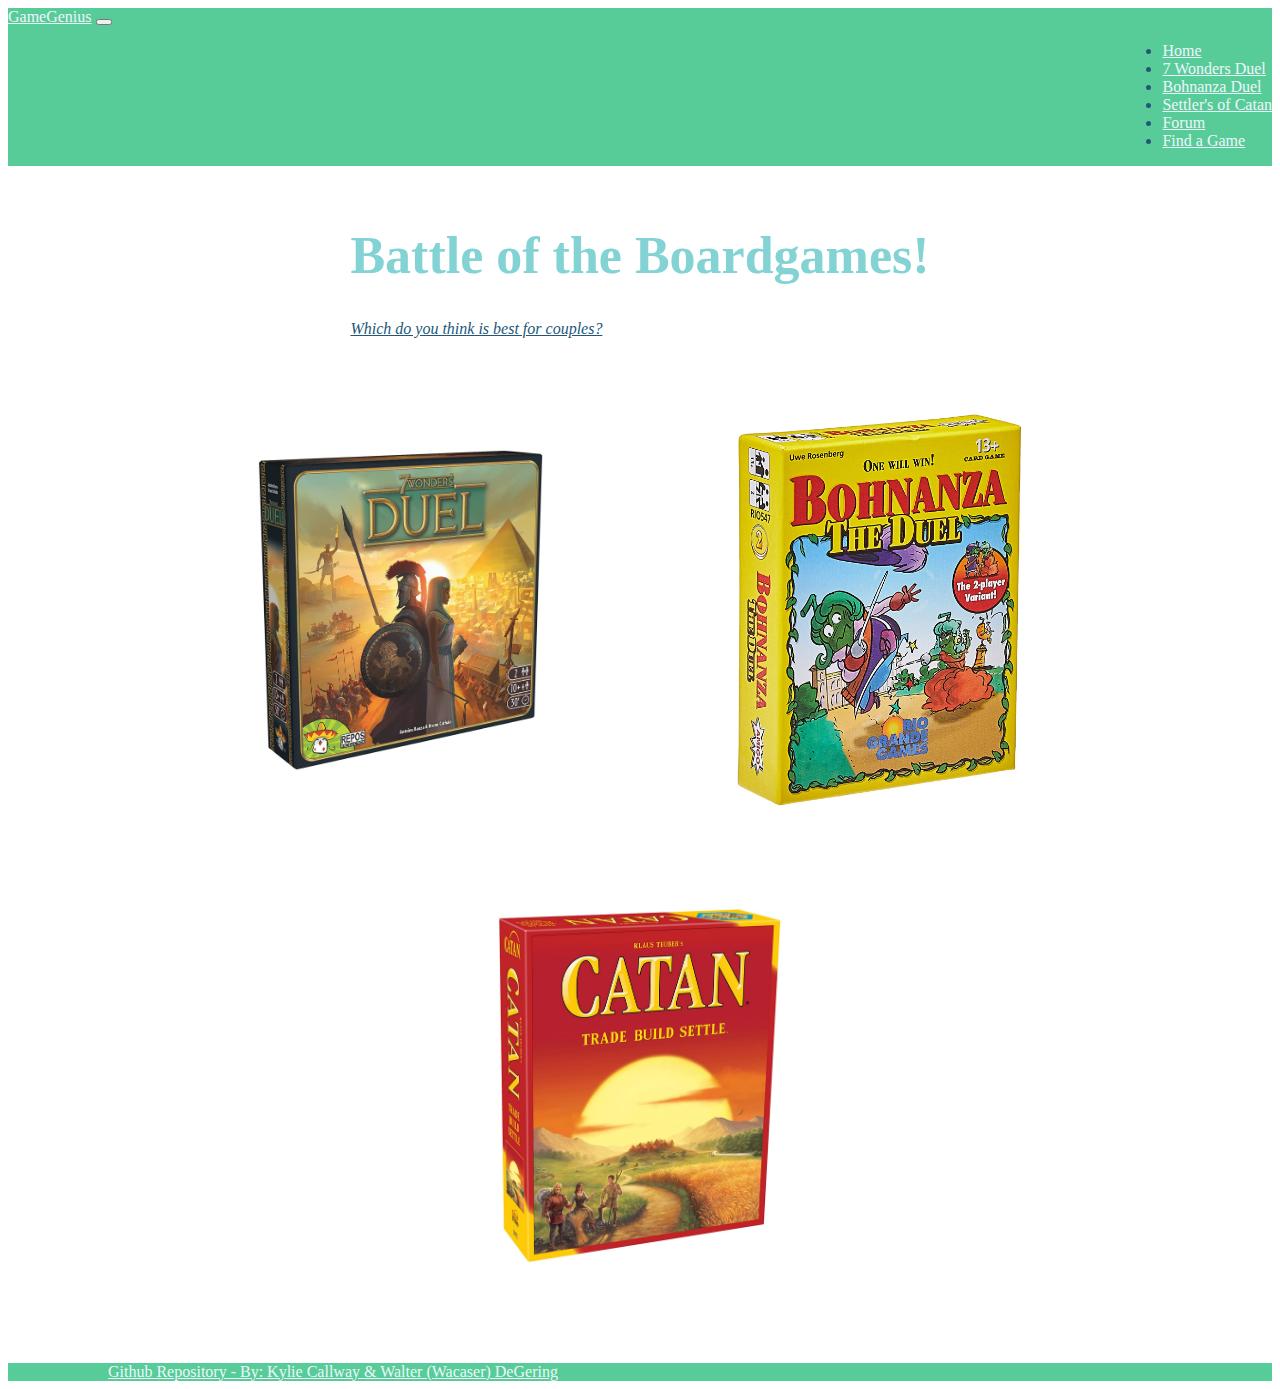
==== commit 232736f7: "added game-lookup page" ====
--- a/index.html
+++ b/index.html
@@ -33,6 +33,9 @@
             <li class="nav-item">
               <a class="nav-link" style="color: #EDF6F9;" href="/pages/forum.html">Forum</a>
             </li>
+            <li class="nav-item">
+              <a class="nav-link" style="color: #EDF6F9;" href="/pages/game-lookup.html">Find a Game</a>
+            </li>
           </ul>
         </div>
       </div>
@@ -46,9 +49,9 @@
 </div>
 <!--Photo Bar-->
 <div class="photo-container-home">
-  <div class="photo-home"><a class="anch-link" accesskey=""href="#"><img class="photosize" src="images/7Wondersduelimage.jpg" alt="Picture of 7 Wonders Duel Boardgame"></a></div>
-  <div class="photo-home"><a class="anch-link" href="#"><img class="photosize" src="images/Bohnanzaimage.jpg" alt="Picture of Bohnanza Boardgame"></a></div>
-  <div class="photo-home"><a class="anch-link" href="#"><img class="photosize" src="images/Settlerpicture.jpg" alt="Picture of Setters of Catan Boardgame"></a></div>
+  <div class="photo-home"><a class="anch-link" accesskey=""href="https://www.amazon.com/Asmodee-SEV07-7-Wonders-Duel/dp/B014DMSTXK"><img class="photosize" src="images/7Wondersduelimage.jpg" alt="Picture of 7 Wonders Duel Boardgame"></a></div>
+  <div class="photo-home"><a class="anch-link" href="https://www.amazon.com/Rio-Grande-Games-Bohnanza-Duel/dp/B071RVLJNZ"><img class="photosize" src="images/Bohnanzaimage.jpg" alt="Picture of Bohnanza Boardgame"></a></div>
+  <div class="photo-home"><a class="anch-link" href="https://www.amazon.com/Catan-Studios-cantan2017/dp/B00U26V4VQ"><img class="photosize" src="images/Settlerpicture.jpg" alt="Picture of Setters of Catan Boardgame"></a></div>
 </div>
 <!--Footer -->
   <div class="footer-container">
--- a/css/styles.css
+++ b/css/styles.css
@@ -14,7 +14,6 @@
   font-size: 20px;
 }
 
-}
 p, ul, h3, #person{
   color: #22577A;
 }
@@ -59,7 +58,6 @@
 
 .photo-container-home, .photo-container-portfolio, .pricing-container {
   display: flex;
-<<<<<<< HEAD
   flex-direction: row;
   justify-content: center;
   flex-wrap: wrap;
@@ -67,14 +65,12 @@
 
 .photo-home{
   margin: 1rem 1rem 1rem 1rem;
-=======
-  justify-content: center
+  justify-content: center;
   margin: 50px;
 }
 
 .photo{
   margin: 2rem;
->>>>>>> 0fd1f0193247819fc7745987aef05fd2b5a1ae6e
   display: flex;
   justify-content: center;
   padding: 1rem;
@@ -120,7 +116,7 @@
 @media only screen and (max-width: 400px) {
 
 
-  .photo-container-home, {
+  .photo-container-home {
     display: flex;
     flex-direction: column;
     justify-content: center;
@@ -131,7 +127,7 @@
 /*Tablet*/
 @media only screen and (min-width: 401px) and (max-width: 960px) {
 
-  .photo-container-home,{
+  .photo-container-home{
     display: flex;
     flex-direction: row;
     justify-content: center;
@@ -161,7 +157,7 @@
   .About-item{
     display: flex;
     flex-direction: row;
-
+  }
   .anch-link{
     width: 100%;
     display: flex;
